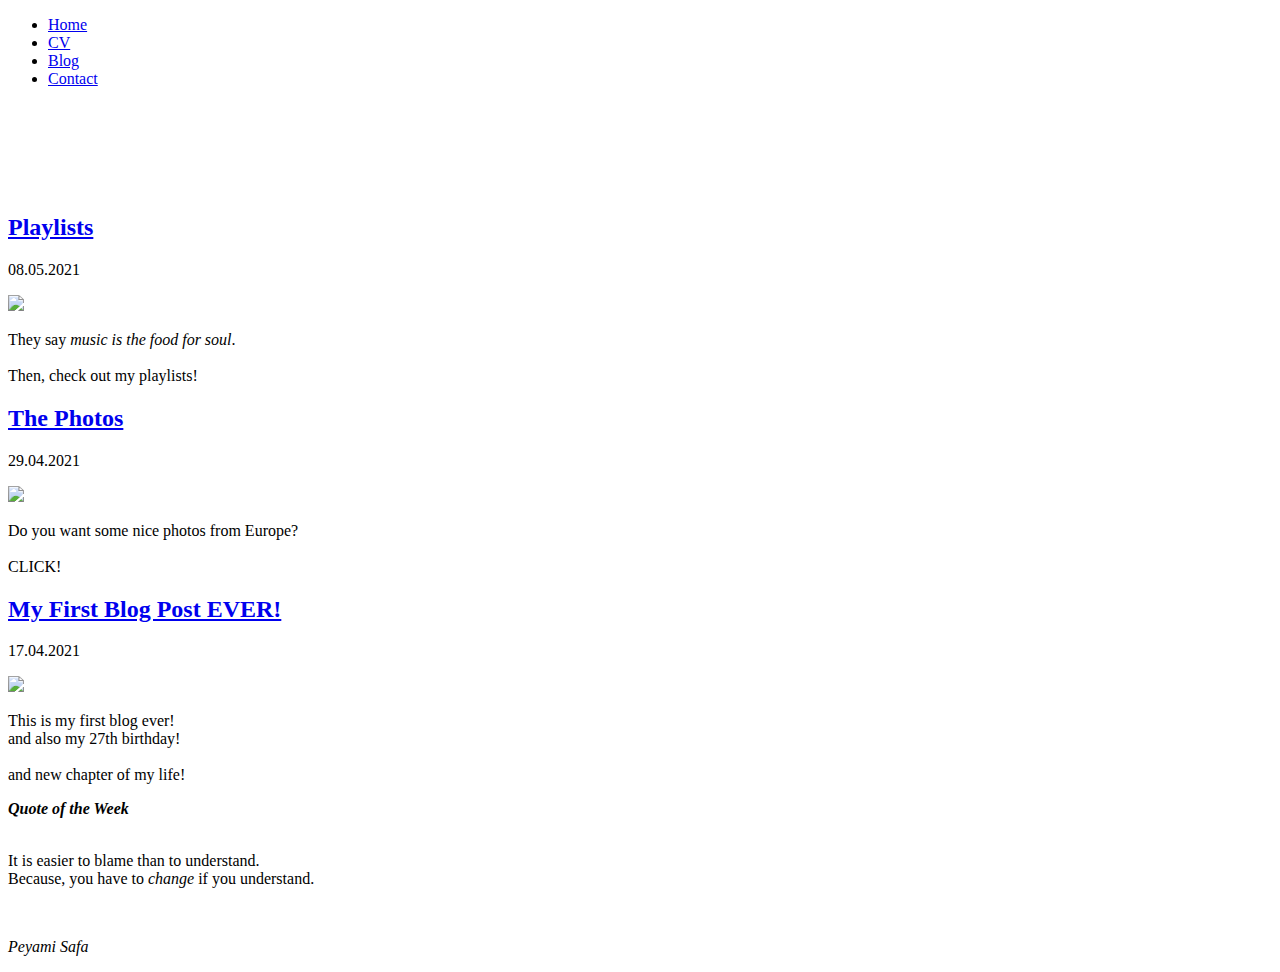
==== blog.html @ 3a68a63e "Create blog.html" ====
<!DOCTYPE html>
<html lang="en">

<head>
    <meta charset="UTF-8">
    <link rel="stylesheet" href="blog.css" type="text/css">
    <link rel="preconnect" href="https://fonts.gstatic.com">
    <link href="https://fonts.googleapis.com/css2?family=Open+Sans+Condensed:wght@300&display=swap" rel="stylesheet">
    <title>Blog | Narin Dalgic</title>
</head>

<body>

    <div class="header">


        <nav class="menu">

            <ul class="primary-menu">
                <li class="menu-list-item"><a href="home.html">Home</a></li>
                <li class="menu-list-item"><a href="cv.html">CV</a></li>
                <li class="menu-list-item"><a href="blog.html">Blog</a></li>
                <li class="menu-list-item"><a href="contact.html">Contact</a></li>
            </ul>
        </nav>
    </div>
    <br> <br> <br> <br> <br>
    <div id="container">

        <div id="blog-post-container">

            <div class="blog-post box">
                <a href="third.html">
                    <h2>Playlists</h2>
                </a>
                <p class="date">08.05.2021</p>
                <img src="https://64.media.tumblr.com/121675ef178c6bb50cde07ad40d03ec4/797694c144d5adbf-aa/s1280x1920/3c28edfd9cf19b57a635739239e30ff232320543.gifv">
                <p class="blog-text">
                    They say <i>music is the food for soul</i>.<br><br>
                    Then, check out my playlists!
                </p>


            </div>
            <div class="blog-post box">
                <a href="second.html">
                    <h2>The Photos</h2>
                </a>
                <p class="date">29.04.2021</p>
                <img src="https://res.cloudinary.com/drewzawmk/image/upload/v1620514233/IMG_6994_cxlrtb.jpg">
                <p class="blog-text">
                    Do you want some nice photos from Europe?
                    <br><br>
                    CLICK!
                </p>

            </div>

            <div class="blog-post box">
                <a href="first.html">
                    <h2>My First Blog Post EVER!</h2>
                </a>
                <p class="date">17.04.2021</p>
                <img src="https://64.media.tumblr.com/1463e16fba29b9f3a24aa8dd55c13017/67a739bd56459015-6e/s640x960/4931b0449bd31ff7b48d28ef53908e1bc13c67f6.jpg">
                <p class="blog-text">
                    This is my first blog ever!<br>and also my 27th birthday!
                    <br><br> and new chapter of my life!
                </p>

            </div>
        </div>

        <div id="other-posts">

            <div id="inner-other-posts" class="box">


                <b><i>Quote of the Week</i></b> <br><br>

                <p>It is easier to blame than to understand.<br>Because, you have to <i>change</i> if you understand.</p><br>
                <p><i>Peyami Safa</i></p>

            </div>

        </div>

    </div>



</body>

</html>
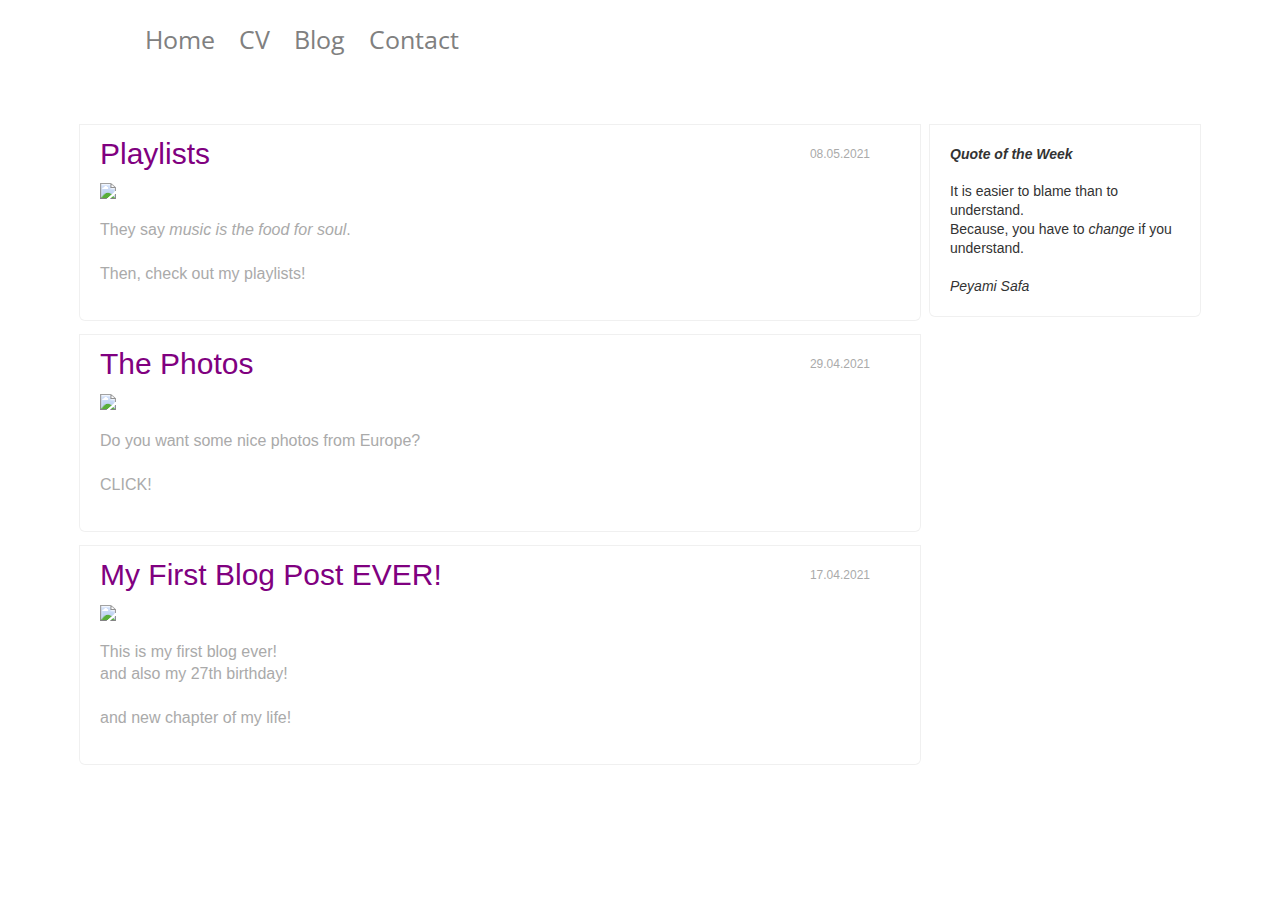
==== commit 31e4a8a2: "Update blog.html" ====
--- a/blog.html
+++ b/blog.html
@@ -17,7 +17,7 @@
         <nav class="menu">
 
             <ul class="primary-menu">
-                <li class="menu-list-item"><a href="home.html">Home</a></li>
+                <li class="menu-list-item"><a href="index.html">Home</a></li>
                 <li class="menu-list-item"><a href="cv.html">CV</a></li>
                 <li class="menu-list-item"><a href="blog.html">Blog</a></li>
                 <li class="menu-list-item"><a href="contact.html">Contact</a></li>
--- a/blog.css
+++ b/blog.css
@@ -0,0 +1,163 @@
+body{
+    background-image: url(https://res.cloudinary.com/drewzawmk/image/upload/v1620569752/blogbackground_vkyw9v.jpg);
+    background-size: cover;
+    background-attachment: fixed;
+}
+.header {
+    position: absolute;
+    height: 80%;
+    width: 100%;
+    top: 0px;
+    left: 0px;
+    float: left;
+}
+.menu {
+    width: 100%;
+    height: 15%;
+    padding: 10px;
+}
+
+.primary-menu {
+    list-style-type: none;
+    margin-left: 125px;
+    margin-top: 20px;
+}
+
+.menu-list-item {
+    display: inline;
+    font-family: "Open Sans Condensed";
+    font-size: 25px;
+    text-align: left;
+}
+
+.menu-list-item a {
+
+    padding: 5px 10px;
+
+}
+
+ a {
+    text-decoration: none;
+}
+
+ .primary-menu a:link {
+    color: gray;
+}
+
+.primary-menu a:hover {
+    color: black;
+}
+
+.primary-menu a:active,
+a:visited {
+    color: gray;
+}
+
+
+h2 {
+    color: purple;
+}
+
+h2:hover {
+    color: plum;
+}
+h2:active {
+    color: purple;
+}
+
+* {
+	margin: 0;
+	padding: 0;
+	box-sizing: border-box;
+}
+
+body {
+	font-family: 'Lato', sans-serif;
+	font-size: 14px;
+	color: #333;
+	line-height: 135%;	
+}
+
+h2 {
+	font-size: 30px;
+	margin-bottom: 20px;
+	font-weight: 500;
+}
+
+#container {
+	width: 1140px;
+	margin: 20px auto;
+    padding: 10px;
+}
+
+#blog-post-container {
+	width: 75%;
+	float: left;
+}
+
+#other-posts {
+	width: 25%;
+	float: left;
+	padding-left: 10px;
+}
+
+.box {
+	background: white;
+	margin-bottom: 15px;
+	padding: 20px;
+	border-bottom-left-radius: 5px;
+	border-bottom-right-radius: 5px;
+	box-shadow: 0 0 0 1px rgba(0,0,0,.06);
+	
+}
+
+.blog-post {
+	position: relative;
+}
+
+.blog-post img {
+	width: 100%;
+}
+
+.date {
+	position: absolute;
+	right: 50px;
+	top: 20px;
+	color: #aaa;
+	font-size: 12px;
+}
+
+.blog-text {
+	margin-top: 15px;
+	margin-bottom: 15px;
+	font-size: 16px;
+	color: #aaa;
+	line-height: 22px;
+	text-align: justify;
+}
+
+
+ul{
+	list-style-type: none;	
+}
+
+ul li{
+	margin-bottom: 10px;
+}
+
+
+
+
+
+
+
+
+
+
+
+
+
+
+
+
+
